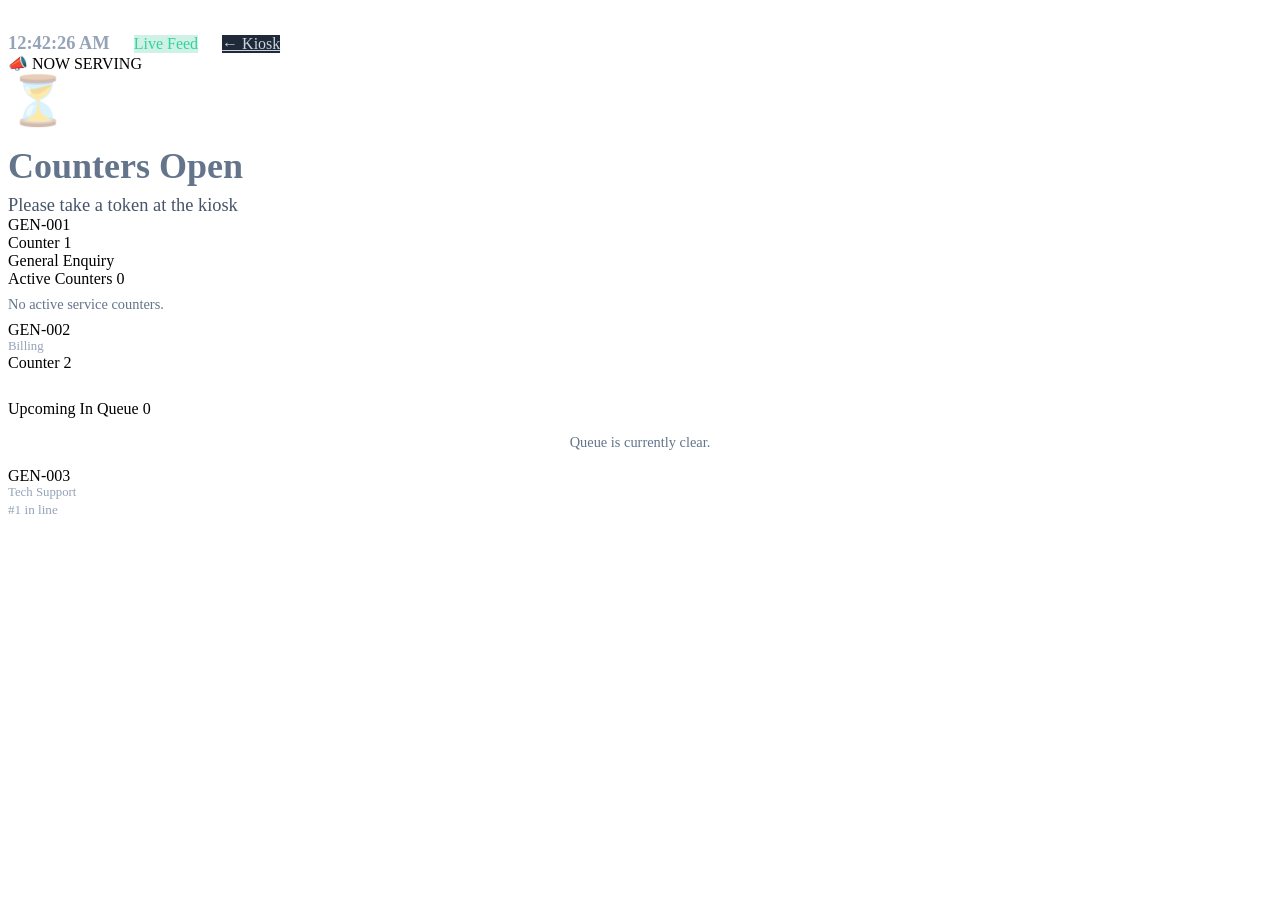
==== src/main/resources/templates/display.html @ a281b363 "Complete SmartQueue token management system" ====
<!DOCTYPE html>
<html lang="en" xmlns:th="http://www.thymeleaf.org">
<head>
    <meta charset="UTF-8">
    <meta name="viewport" content="width=device-width, initial-scale=1.0">
    <title>SmartQueue — Live Queue Display</title>
    <meta name="description" content="Live digital queue display board showing now serving tokens and next in line.">
    <link rel="stylesheet" th:href="@{/css/style.css}" href="/css/style.css">
</head>
<body class="display-body">

    <!-- Top Header -->
    <header class="display-header">
        <a href="/" style="display: flex; align-items: center; gap: 0.75rem; text-decoration: none; color: #ffffff;">
            <span class="brand-icon">SQ</span>
            <span style="font-size: 1.35rem; font-weight: 800; letter-spacing: -0.02em;">SmartQueue Display Board</span>
        </a>
        <div style="display: flex; align-items: center; gap: 1.5rem;">
            <div id="liveTime" style="font-family: var(--font-mono); font-size: 1.15rem; color: #94a3b8; font-weight: 600;">--:--:--</div>
            <div class="status-badge" style="background: rgba(16, 185, 129, 0.2); color: #34d399; border-color: #059669;">
                <span class="pulse-dot"></span>
                <span>Live Feed</span>
            </div>
            <a href="/" class="btn btn-secondary btn-sm" style="color: #cbd5e1; border-color: #374151; background: #1f2937;">&larr; Kiosk</a>
        </div>
    </header>

    <main class="display-container">
        <!-- Left Column: Primary Now Serving Card -->
        <section class="display-main-card" id="primaryServingContainer" aria-live="polite">
            <div class="display-main-label">&#128227; NOW SERVING</div>
            
            <div th:if="${#lists.isEmpty(servingTokens)}" id="emptyServingMessage">
                <div style="font-size: 3rem; margin-bottom: 1rem; opacity: 0.4;">&#9203;</div>
                <div style="font-size: 2.25rem; font-weight: 700; color: #64748b;">Counters Open</div>
                <div style="font-size: 1.15rem; color: #475569; margin-top: 0.5rem;">Please take a token at the kiosk</div>
            </div>

            <div th:unless="${#lists.isEmpty(servingTokens)}" id="activeServingContent">
                <div class="display-big-token" id="primaryTokenNum" th:text="${servingTokens[0].tokenNumber}">GEN-001</div>
                <div class="display-big-counter" id="primaryCounterName" th:text="${servingTokens[0].counterName ?: 'Counter 1'}">Counter 1</div>
                <div class="display-big-service" id="primaryServiceName" th:text="${servingTokens[0].serviceType.displayName}">General Enquiry</div>
            </div>
        </section>

        <!-- Right Column: Other Serving & Upcoming Tokens -->
        <section class="display-sidebar">
            <!-- Secondary Serving Counters if multiple counters are active -->
            <div id="additionalCountersSection" style="margin-bottom: 1.75rem;">
                <div class="display-side-title">
                    <span>Active Counters</span>
                    <span id="activeCounterCount" class="badge badge-serving" th:text="${#lists.size(servingTokens)}">0</span>
                </div>
                <div id="additionalCountersList">
                    <div th:if="${#lists.isEmpty(servingTokens)}" style="color: #64748b; font-size: 0.9rem; padding: 0.5rem 0;">
                        No active service counters.
                    </div>
                    <div th:each="serving, iter : ${servingTokens}" th:if="${iter.index > 0}" class="display-queue-item" style="border-left: 4px solid var(--success);">
                        <div>
                            <span class="display-queue-token" th:text="${serving.tokenNumber}">GEN-002</span>
                            <div style="color: #94a3b8; font-size: 0.8rem;" th:text="${serving.serviceType.displayName}">Billing</div>
                        </div>
                        <span class="badge badge-serving" th:text="${serving.counterName}">Counter 2</span>
                    </div>
                </div>
            </div>

            <!-- Upcoming In Line Tokens -->
            <div>
                <div class="display-side-title">
                    <span>Upcoming In Queue</span>
                    <span id="waitingCountBadge" class="badge badge-waiting" th:text="${#lists.size(waitingTokens)}">0</span>
                </div>
                
                <div id="waitingQueueList">
                    <div th:if="${#lists.isEmpty(waitingTokens)}" id="emptyWaitingMsg" style="color: #64748b; font-size: 0.9rem; padding: 1rem 0; text-align: center;">
                        Queue is currently clear.
                    </div>
                    <div th:each="waiting, iter : ${waitingTokens}" th:if="${iter.index < 6}" class="display-queue-item">
                        <div>
                            <span class="display-queue-token" th:text="${waiting.tokenNumber}">GEN-003</span>
                            <div style="color: #94a3b8; font-size: 0.8rem;" th:text="${waiting.serviceType.displayName}">Tech Support</div>
                        </div>
                        <span style="font-size: 0.825rem; color: #94a3b8;" th:text="'#' + ${iter.count} + ' in line'">#1 in line</span>
                    </div>
                </div>
            </div>
        </section>
    </main>

    <!-- Auto-polling JavaScript for dynamic updates without page reload -->
    <script>
        // Update Live Clock
        function updateClock() {
            const now = new Date();
            const timeStr = now.toLocaleTimeString();
            document.getElementById('liveTime').textContent = timeStr;
        }
        setInterval(updateClock, 1000);
        updateClock();

        let lastServingToken = null;

        // Fetch Live Queue Data
        async function refreshQueue() {
            try {
                const response = await fetch('/api/queue/status');
                if (!response.ok) return;

                const data = await response.json();
                const serving = data.nowServing || [];
                const waiting = data.waiting || [];

                // 1. Update Primary Serving Card
                const primaryContainer = document.getElementById('primaryServingContainer');
                if (serving.length > 0) {
                    const top = serving[0];
                    primaryContainer.innerHTML = `
                        <div class="display-main-label">&#128227; NOW SERVING</div>
                        <div class="display-big-token" id="primaryTokenNum">${top.tokenNumber}</div>
                        <div class="display-big-counter" id="primaryCounterName">${top.counterName || 'Counter 1'}</div>
                        <div class="display-big-service" id="primaryServiceName">${top.serviceType?.displayName || top.serviceType}</div>
                    `;

                    // Trigger visual flash if new token is called
                    if (lastServingToken && lastServingToken !== top.tokenNumber) {
                        primaryContainer.style.boxShadow = '0 0 50px rgba(16, 185, 129, 0.6)';
                        setTimeout(() => {
                            primaryContainer.style.boxShadow = '';
                        }, 1500);
                    }
                    lastServingToken = top.tokenNumber;
                } else {
                    primaryContainer.innerHTML = `
                        <div class="display-main-label">&#128227; NOW SERVING</div>
                        <div style="font-size: 3rem; margin-bottom: 1rem; opacity: 0.4;">&#9203;</div>
                        <div style="font-size: 2.25rem; font-weight: 700; color: #64748b;">Counters Open</div>
                        <div style="font-size: 1.15rem; color: #475569; margin-top: 0.5rem;">Please take a token at the kiosk</div>
                    `;
                    lastServingToken = null;
                }

                // 2. Update Active Counters Counter Badge
                document.getElementById('activeCounterCount').textContent = serving.length;
                const additionalCountersList = document.getElementById('additionalCountersList');
                if (serving.length <= 1) {
                    additionalCountersList.innerHTML = `<div style="color: #64748b; font-size: 0.9rem; padding: 0.5rem 0;">${serving.length === 1 ? '1 active counter serving.' : 'No active service counters.'}</div>`;
                } else {
                    let html = '';
                    for (let i = 1; i < serving.length; i++) {
                        const s = serving[i];
                        html += `
                            <div class="display-queue-item" style="border-left: 4px solid var(--success);">
                                <div>
                                    <span class="display-queue-token">${s.tokenNumber}</span>
                                    <div style="color: #94a3b8; font-size: 0.8rem;">${s.serviceType?.displayName || s.serviceType}</div>
                                </div>
                                <span class="badge badge-serving">${s.counterName || 'Counter'}</span>
                            </div>
                        `;
                    }
                    additionalCountersList.innerHTML = html;
                }

                // 3. Update Waiting Queue List
                document.getElementById('waitingCountBadge').textContent = waiting.length;
                const waitingQueueList = document.getElementById('waitingQueueList');
                if (waiting.length === 0) {
                    waitingQueueList.innerHTML = `<div style="color: #64748b; font-size: 0.9rem; padding: 1rem 0; text-align: center;">Queue is currently clear.</div>`;
                } else {
                    let html = '';
                    const limit = Math.min(waiting.length, 6);
                    for (let i = 0; i < limit; i++) {
                        const w = waiting[i];
                        html += `
                            <div class="display-queue-item">
                                <div>
                                    <span class="display-queue-token">${w.tokenNumber}</span>
                                    <div style="color: #94a3b8; font-size: 0.8rem;">${w.serviceType?.displayName || w.serviceType}</div>
                                </div>
                                <span style="font-size: 0.825rem; color: #94a3b8;">#${i + 1} in line</span>
                            </div>
                        `;
                    }
                    waitingQueueList.innerHTML = html;
                }

            } catch (err) {
                console.warn('Queue poll warning:', err);
            }
        }

        // Poll every 3 seconds
        setInterval(refreshQueue, 3000);
    </script>
</body>
</html>
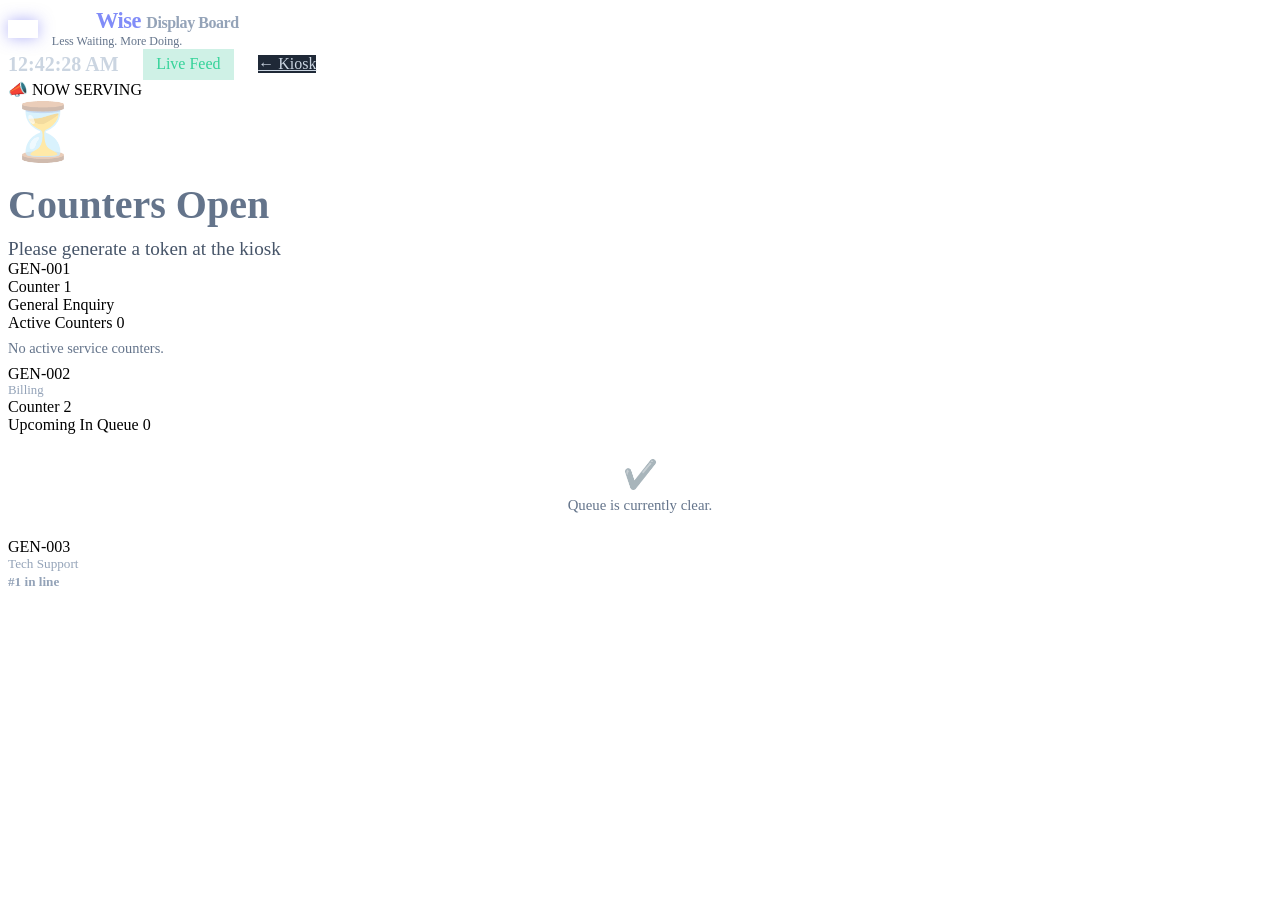
==== commit 1506d9cd: "feat: complete WaitWise digital queue and token system" ====
--- a/src/main/resources/templates/display.html
+++ b/src/main/resources/templates/display.html
@@ -3,21 +3,24 @@
 <head>
     <meta charset="UTF-8">
     <meta name="viewport" content="width=device-width, initial-scale=1.0">
-    <title>SmartQueue — Live Queue Display</title>
-    <meta name="description" content="Live digital queue display board showing now serving tokens and next in line.">
+    <title>WaitWise — Live Queue Display</title>
+    <meta name="description" content="WaitWise Live Digital Queue Display Board showing now serving tokens and next in line.">
     <link rel="stylesheet" th:href="@{/css/style.css}" href="/css/style.css">
 </head>
 <body class="display-body">
 
-    <!-- Top Header -->
+    <!-- Top Display Header -->
     <header class="display-header">
-        <a href="/" style="display: flex; align-items: center; gap: 0.75rem; text-decoration: none; color: #ffffff;">
-            <span class="brand-icon">SQ</span>
-            <span style="font-size: 1.35rem; font-weight: 800; letter-spacing: -0.02em;">SmartQueue Display Board</span>
+        <a href="/" style="display: flex; align-items: center; gap: 0.85rem; text-decoration: none; color: #ffffff;">
+            <span class="brand-icon" style="box-shadow: 0 0 15px rgba(99, 102, 241, 0.5);">WW</span>
+            <div>
+                <div style="font-size: 1.4rem; font-weight: 800; letter-spacing: -0.02em;">Wait<span style="color: #818cf8;">Wise</span> <span style="font-size: 1rem; font-weight: 600; color: #94a3b8;">Display Board</span></div>
+                <div style="font-size: 0.75rem; color: #64748b; font-weight: 500;">Less Waiting. More Doing.</div>
+            </div>
         </a>
         <div style="display: flex; align-items: center; gap: 1.5rem;">
-            <div id="liveTime" style="font-family: var(--font-mono); font-size: 1.15rem; color: #94a3b8; font-weight: 600;">--:--:--</div>
-            <div class="status-badge" style="background: rgba(16, 185, 129, 0.2); color: #34d399; border-color: #059669;">
+            <div id="liveTime" style="font-family: var(--font-mono); font-size: 1.25rem; color: #cbd5e1; font-weight: 700;">--:--:--</div>
+            <div class="status-badge" style="background: rgba(16, 185, 129, 0.2); color: #34d399; border-color: #059669; padding: 0.4rem 0.85rem;">
                 <span class="pulse-dot"></span>
                 <span>Live Feed</span>
             </div>
@@ -26,14 +29,14 @@
     </header>
 
     <main class="display-container">
-        <!-- Left Column: Primary Now Serving Card -->
+        <!-- Left Column: Primary Now Serving Board -->
         <section class="display-main-card" id="primaryServingContainer" aria-live="polite">
             <div class="display-main-label">&#128227; NOW SERVING</div>
             
             <div th:if="${#lists.isEmpty(servingTokens)}" id="emptyServingMessage">
-                <div style="font-size: 3rem; margin-bottom: 1rem; opacity: 0.4;">&#9203;</div>
-                <div style="font-size: 2.25rem; font-weight: 700; color: #64748b;">Counters Open</div>
-                <div style="font-size: 1.15rem; color: #475569; margin-top: 0.5rem;">Please take a token at the kiosk</div>
+                <div style="font-size: 3.5rem; margin-bottom: 1rem; opacity: 0.4;">&#9203;</div>
+                <div style="font-size: 2.5rem; font-weight: 800; color: #64748b;">Counters Open</div>
+                <div style="font-size: 1.2rem; color: #475569; margin-top: 0.65rem;">Please generate a token at the kiosk</div>
             </div>
 
             <div th:unless="${#lists.isEmpty(servingTokens)}" id="activeServingContent">
@@ -43,10 +46,11 @@
             </div>
         </section>
 
-        <!-- Right Column: Other Serving & Upcoming Tokens -->
+        <!-- Right Column: Other Active Counters & Upcoming Waiting Tokens -->
         <section class="display-sidebar">
-            <!-- Secondary Serving Counters if multiple counters are active -->
-            <div id="additionalCountersSection" style="margin-bottom: 1.75rem;">
+            
+            <!-- Secondary Serving Desks (if multiple counters are active) -->
+            <div class="display-side-card" id="additionalCountersSection">
                 <div class="display-side-title">
                     <span>Active Counters</span>
                     <span id="activeCounterCount" class="badge badge-serving" th:text="${#lists.size(servingTokens)}">0</span>
@@ -65,30 +69,32 @@
                 </div>
             </div>
 
-            <!-- Upcoming In Line Tokens -->
-            <div>
+            <!-- Upcoming Queue Entries -->
+            <div class="display-side-card">
                 <div class="display-side-title">
                     <span>Upcoming In Queue</span>
                     <span id="waitingCountBadge" class="badge badge-waiting" th:text="${#lists.size(waitingTokens)}">0</span>
                 </div>
                 
                 <div id="waitingQueueList">
-                    <div th:if="${#lists.isEmpty(waitingTokens)}" id="emptyWaitingMsg" style="color: #64748b; font-size: 0.9rem; padding: 1rem 0; text-align: center;">
-                        Queue is currently clear.
+                    <div th:if="${#lists.isEmpty(waitingTokens)}" id="emptyWaitingMsg" style="color: #64748b; font-size: 0.925rem; padding: 1.5rem 0; text-align: center;">
+                        <div style="font-size: 1.75rem; margin-bottom: 0.35rem; opacity: 0.5;">&#10004;&#65039;</div>
+                        <div>Queue is currently clear.</div>
                     </div>
                     <div th:each="waiting, iter : ${waitingTokens}" th:if="${iter.index < 6}" class="display-queue-item">
                         <div>
                             <span class="display-queue-token" th:text="${waiting.tokenNumber}">GEN-003</span>
-                            <div style="color: #94a3b8; font-size: 0.8rem;" th:text="${waiting.serviceType.displayName}">Tech Support</div>
+                            <div style="color: #94a3b8; font-size: 0.825rem;" th:text="${waiting.serviceType.displayName}">Tech Support</div>
                         </div>
-                        <span style="font-size: 0.825rem; color: #94a3b8;" th:text="'#' + ${iter.count} + ' in line'">#1 in line</span>
-                    </div>
-                </div>
-            </div>
+                        <span style="font-size: 0.825rem; color: #94a3b8; font-weight: 600;" th:text="'#' + ${iter.count} + ' in line'">#1 in line</span>
+                    </div>
+                </div>
+            </div>
+
         </section>
     </main>
 
-    <!-- Auto-polling JavaScript for dynamic updates without page reload -->
+    <!-- Auto-polling JavaScript for dynamic live updates without page reload -->
     <script>
         // Update Live Clock
         function updateClock() {
@@ -101,7 +107,7 @@
 
         let lastServingToken = null;
 
-        // Fetch Live Queue Data
+        // Fetch Live Queue Status via REST API
         async function refreshQueue() {
             try {
                 const response = await fetch('/api/queue/status');
@@ -124,18 +130,18 @@
 
                     // Trigger visual flash if new token is called
                     if (lastServingToken && lastServingToken !== top.tokenNumber) {
-                        primaryContainer.style.boxShadow = '0 0 50px rgba(16, 185, 129, 0.6)';
+                        primaryContainer.style.boxShadow = '0 0 60px rgba(16, 185, 129, 0.7)';
                         setTimeout(() => {
                             primaryContainer.style.boxShadow = '';
-                        }, 1500);
+                        }, 1800);
                     }
                     lastServingToken = top.tokenNumber;
                 } else {
                     primaryContainer.innerHTML = `
                         <div class="display-main-label">&#128227; NOW SERVING</div>
-                        <div style="font-size: 3rem; margin-bottom: 1rem; opacity: 0.4;">&#9203;</div>
-                        <div style="font-size: 2.25rem; font-weight: 700; color: #64748b;">Counters Open</div>
-                        <div style="font-size: 1.15rem; color: #475569; margin-top: 0.5rem;">Please take a token at the kiosk</div>
+                        <div style="font-size: 3.5rem; margin-bottom: 1rem; opacity: 0.4;">&#9203;</div>
+                        <div style="font-size: 2.5rem; font-weight: 800; color: #64748b;">Counters Open</div>
+                        <div style="font-size: 1.2rem; color: #475569; margin-top: 0.65rem;">Please generate a token at the kiosk</div>
                     `;
                     lastServingToken = null;
                 }
@@ -166,7 +172,12 @@
                 document.getElementById('waitingCountBadge').textContent = waiting.length;
                 const waitingQueueList = document.getElementById('waitingQueueList');
                 if (waiting.length === 0) {
-                    waitingQueueList.innerHTML = `<div style="color: #64748b; font-size: 0.9rem; padding: 1rem 0; text-align: center;">Queue is currently clear.</div>`;
+                    waitingQueueList.innerHTML = `
+                        <div id="emptyWaitingMsg" style="color: #64748b; font-size: 0.925rem; padding: 1.5rem 0; text-align: center;">
+                            <div style="font-size: 1.75rem; margin-bottom: 0.35rem; opacity: 0.5;">&#10004;&#65039;</div>
+                            <div>Queue is currently clear.</div>
+                        </div>
+                    `;
                 } else {
                     let html = '';
                     const limit = Math.min(waiting.length, 6);
@@ -176,9 +187,9 @@
                             <div class="display-queue-item">
                                 <div>
                                     <span class="display-queue-token">${w.tokenNumber}</span>
-                                    <div style="color: #94a3b8; font-size: 0.8rem;">${w.serviceType?.displayName || w.serviceType}</div>
+                                    <div style="color: #94a3b8; font-size: 0.825rem;">${w.serviceType?.displayName || w.serviceType}</div>
                                 </div>
-                                <span style="font-size: 0.825rem; color: #94a3b8;">#${i + 1} in line</span>
+                                <span style="font-size: 0.825rem; color: #94a3b8; font-weight: 600;">#${i + 1} in line</span>
                             </div>
                         `;
                     }
